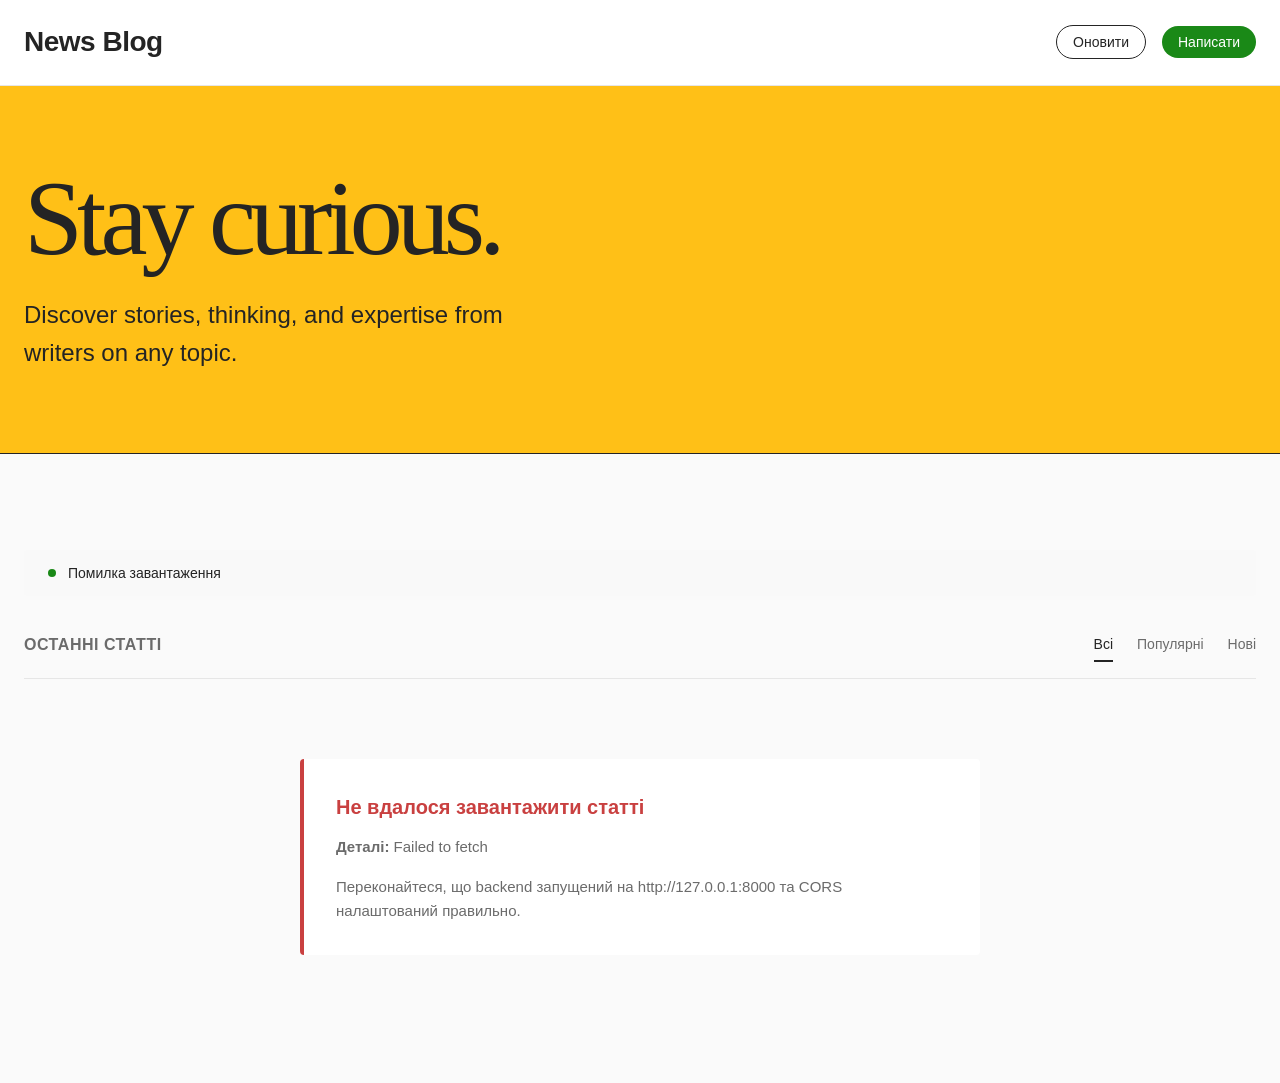
==== news_blog_api/front-end/article_detail.html @ 25e440f1 "add folders" ====
<!DOCTYPE html>
<html lang="uk">
<head>
    <meta charset="UTF-8">
    <meta name="viewport" content="width=device-width, initial-scale=1.0">
    <title>Деталі статті - News Blog</title>
    <style>
        * {
            margin: 0;
            padding: 0;
            box-sizing: border-box;
        }

        body {
            font-family: 'Segoe UI', Tahoma, Geneva, Verdana, sans-serif;
            background: linear-gradient(135deg, #667eea 0%, #764ba2 100%);
            min-height: 100vh;
            padding: 20px;
        }

        .container {
            max-width: 900px;
            margin: 0 auto;
        }

        .back-button {
            background: white;
            color: #667eea;
            border: none;
            padding: 12px 24px;
            border-radius: 8px;
            cursor: pointer;
            font-size: 1rem;
            margin-bottom: 1rem;
            display: inline-block;
            text-decoration: none;
            font-weight: 600;
            transition: all 0.3s;
        }

        .back-button:hover {
            background: #f8f9fa;
            transform: translateX(-5px);
        }

        .article-detail {
            background: white;
            border-radius: 15px;
            padding: 3rem;
            box-shadow: 0 10px 30px rgba(0,0,0,0.2);
            margin-bottom: 2rem;
        }

        .article-header {
            border-bottom: 3px solid #667eea;
            padding-bottom: 1.5rem;
            margin-bottom: 2rem;
        }

        .article-title {
            color: #333;
            font-size: 2.5rem;
            margin-bottom: 1rem;
            font-weight: 700;
        }

        .article-meta {
            display: flex;
            justify-content: space-between;
            align-items: center;
            color: #666;
            font-size: 0.95rem;
        }

        .article-author {
            font-weight: 600;
            color: #667eea;
            font-size: 1.1rem;
        }

        .article-stats {
            display: flex;
            gap: 1.5rem;
            align-items: center;
        }

        .stat {
            display: flex;
            align-items: center;
            gap: 0.5rem;
            font-size: 1.1rem;
        }

        .article-content {
            color: #333;
            line-height: 1.8;
            font-size: 1.1rem;
            margin: 2rem 0;
            white-space: pre-wrap;
        }

        .article-actions {
            display: flex;
            gap: 1rem;
            margin-top: 2rem;
            padding-top: 2rem;
            border-top: 2px solid #f0f0f0;
            flex-wrap: wrap;
        }

        button {
            background: #667eea;
            color: white;
            border: none;
            padding: 12px 24px;
            border-radius: 8px;
            cursor: pointer;
            font-size: 1rem;
            transition: all 0.3s;
            font-weight: 600;
        }

        button:hover:not(:disabled) {
            background: #5568d3;
            transform: translateY(-2px);
            box-shadow: 0 5px 15px rgba(102, 126, 234, 0.4);
        }

        button:disabled {
            background: #ccc;
            cursor: not-allowed;
            transform: none;
        }

        .like-button.liked {
            background: #dc3545;
        }

        .like-button.liked:hover {
            background: #c82333;
        }

        .delete-btn {
            background: #dc3545;
        }

        .delete-btn:hover {
            background: #c82333;
        }

        .comments-section {
            background: white;
            border-radius: 15px;
            padding: 2rem;
            box-shadow: 0 10px 30px rgba(0,0,0,0.2);
        }

        .comments-header {
            font-size: 1.8rem;
            color: #333;
            margin-bottom: 1.5rem;
            font-weight: 700;
        }

        .comment-form {
            background: #f8f9fa;
            padding: 1.5rem;
            border-radius: 10px;
            margin-bottom: 2rem;
        }

        .comment-form textarea {
            width: 100%;
            padding: 1rem;
            border: 2px solid #ddd;
            border-radius: 8px;
            font-family: inherit;
            font-size: 1rem;
            resize: vertical;
            min-height: 100px;
            margin-bottom: 1rem;
        }

        .comment-form textarea:focus {
            outline: none;
            border-color: #667eea;
        }

        .comment-item {
            background: #f8f9fa;
            padding: 1.5rem;
            border-radius: 10px;
            margin-bottom: 1rem;
            border-left: 4px solid #667eea;
        }

        .comment-author {
            font-weight: 600;
            color: #667eea;
            margin-bottom: 0.5rem;
        }

        .comment-content {
            color: #333;
            line-height: 1.6;
            margin-bottom: 0.5rem;
        }

        .comment-date {
            color: #999;
            font-size: 0.85rem;
        }

        .loading-spinner {
            text-align: center;
            padding: 3rem;
        }

        .spinner {
            border: 4px solid #f3f3f3;
            border-top: 4px solid #667eea;
            border-radius: 50%;
            width: 50px;
            height: 50px;
            animation: spin 1s linear infinite;
            margin: 0 auto;
        }

        @keyframes spin {
            0% { transform: rotate(0deg); }
            100% { transform: rotate(360deg); }
        }

        .error-message {
            background: #fee;
            border-left: 4px solid #dc3545;
            color: #c33;
            padding: 1.5rem;
            border-radius: 8px;
            margin: 2rem 0;
        }

        .empty-comments {
            text-align: center;
            padding: 2rem;
            color: #999;
            font-style: italic;
        }
    </style>
</head>
<body>
    <div class="container">
        <a href="index.html" class="back-button">← Назад до списку</a>

        <div id="articleContainer">
            <div class="loading-spinner">
                <div class="spinner"></div>
                <p style="margin-top: 1rem; color: white; font-size: 1.2rem;">Завантаження статті...</p>
            </div>
        </div>

        <div id="commentsContainer" style="display: none;">
            <div class="comments-section">
                <h2 class="comments-header">💬 Коментарі</h2>

                <div class="comment-form">
                    <textarea id="commentText" placeholder="Напишіть свій коментар..."></textarea>
                    <button id="addCommentBtn">Додати коментар</button>
                </div>

                <div id="commentsList">
                    <div class="loading-spinner">
                        <div class="spinner"></div>
                    </div>
                </div>
            </div>
        </div>
    </div>

    <script>
        const API_BASE_URL = 'http://127.0.0.1:8000/api/v1';
        const urlParams = new URLSearchParams(window.location.search);
        const articleId = urlParams.get('id');

        let currentArticle = null;
        let isLiked = false;

        if (!articleId) {
            alert('ID статті не вказано');
            window.location.href = 'index.html';
        }

        function formatDate(dateString) {
            const date = new Date(dateString);
            return date.toLocaleDateString('uk-UA', {
                year: 'numeric',
                month: 'long',
                day: 'numeric',
                hour: '2-digit',
                minute: '2-digit'
            });
        }

        function showError(container, error) {
            container.innerHTML = `
                <div class="error-message">
                    <h3> Помилка завантаження</h3>
                    <p><strong>Деталі:</strong> ${error.message}</p>
                    <button onclick="location.reload()">Спробувати ще раз</button>
                </div>
            `;
        }

        async function loadArticle() {
            const container = document.getElementById('articleContainer');

            try {
                const response = await fetch(`${API_BASE_URL}/articles/${articleId}/`);

                if (!response.ok) {
                    throw new Error(`Стаття не знайдена (HTTP ${response.status})`);
                }

                currentArticle = await response.json();
                isLiked = currentArticle.is_liked || false;

                container.innerHTML = `
                    <div class="article-detail">
                        <div class="article-header">
                            <h1 class="article-title">${currentArticle.title}</h1>
                            <div class="article-meta">
                                <div>
                                    <div class="article-author">👤 ${currentArticle.author.username}</div>
                                    <small>${formatDate(currentArticle.created_at)}</small>
                                </div>
                                <div class="article-stats">
                                    <span class="stat" title="Лайки">❤️ <span id="likesCount">${currentArticle.likes_count}</span></span>
                                    <span class="stat" title="Коментарі">💬 ${currentArticle.comments_count}</span>
                                </div>
                            </div>
                        </div>

                        <div class="article-content">${currentArticle.content}</div>

                        <div class="article-actions">
                            <button id="likeBtn" class="like-button ${isLiked ? 'liked' : ''}">
                                ${isLiked ? '💔 Прибрати лайк' : '❤️ Лайкнути'}
                            </button>
                            <button id="editBtn">✏ Редагувати</button>
                            <button id="deleteBtn" class="delete-btn">🗑 Видалити</button>
                        </div>
                    </div>
                `;

                document.getElementById('likeBtn').addEventListener('click', toggleLike);
                document.getElementById('editBtn').addEventListener('click', editArticle);
                document.getElementById('deleteBtn').addEventListener('click', deleteArticle);

                document.getElementById('commentsContainer').style.display = 'block';
                loadComments();

            } catch (error) {
                console.error('Error loading article:', error);
                showError(container, error);
            }
        }

        async function loadComments() {
            const commentsList = document.getElementById('commentsList');

            try {
                const response = await fetch(`${API_BASE_URL}/articles/${articleId}/comments/`);

                if (!response.ok) {
                    throw new Error('Не вдалось завантажити коментарі');
                }

                const result = await response.json();
                const comments = result.data || result;

                if (!comments || comments.length === 0) {
                    commentsList.innerHTML = '<div class="empty-comments">Коментарів поки немає. Будьте першим! 💭</div>';
                    return;
                }

                commentsList.innerHTML = comments.map(comment => `
                    <div class="comment-item">
                        <div class="comment-author">👤 ${comment.author.username}</div>
                        <div class="comment-content">${comment.content}</div>
                        <div class="comment-date">🕒 ${formatDate(comment.created_at)}</div>
                    </div>
                `).join('');

            } catch (error) {
                console.error('Error loading comments:', error);
                commentsList.innerHTML = '<div class="error-message">Помилка завантаження коментарів</div>';
            }
        }

        async function addComment() {
            const commentText = document.getElementById('commentText').value.trim();
            const btn = document.getElementById('addCommentBtn');

            if (!commentText) {
                alert(' Введіть текст коментаря');
                return;
            }

            try {
                btn.disabled = true;
                btn.textContent = 'Додаємо...';

                const response = await fetch(`${API_BASE_URL}/articles/${articleId}/comments/`, {
                    method: 'POST',
                    headers: {
                        'Content-Type': 'application/json',
                    },
                    body: JSON.stringify({
                        content: commentText,
                        author_id: 1
                    })
                });

                if (!response.ok) {
                    const errorData = await response.json();
                    throw new Error(JSON.stringify(errorData));
                }

                document.getElementById('commentText').value = '';
                alert(' Коментар додано!');
                loadComments();
                loadArticle();

            } catch (error) {
                console.error('Error adding comment:', error);
                alert(' Помилка додавання коментаря: ' + error.message);
            } finally {
                btn.disabled = false;
                btn.textContent = 'Додати коментар';
            }
        }

        async function toggleLike() {
            const btn = document.getElementById('likeBtn');
            const likesCount = document.getElementById('likesCount');

            try {
                btn.disabled = true;

                const method = isLiked ? 'DELETE' : 'POST';
                const response = await fetch(`${API_BASE_URL}/articles/${articleId}/like/`, {
                    method: method,
                    headers: {
                        'Content-Type': 'application/json',
                    },
                    body: JSON.stringify({ user_id: 1 })
                });

                if (!response.ok) {
                    const errorData = await response.json();
                    throw new Error(errorData.error || 'Помилка');
                }

                const result = await response.json();
                likesCount.textContent = result.likes_count;

                isLiked = !isLiked;
                btn.className = `like-button ${isLiked ? 'liked' : ''}`;
                btn.textContent = isLiked ? '💔 Прибрати лайк' : '❤️ Лайкнути';

            } catch (error) {
                console.error('Error toggling like:', error);
                alert(' ' + error.message);
            } finally {
                btn.disabled = false;
            }
        }

        function editArticle() {
            const newTitle = prompt(' Введіть новий заголовок:', currentArticle.title);
            if (!newTitle) return;

            const newContent = prompt(' Введіть новий контент:', currentArticle.content);
            if (!newContent) return;

            updateArticle(newTitle, newContent);
        }

        async function updateArticle(title, content) {
            try {
                const response = await fetch(`${API_BASE_URL}/articles/${articleId}/`, {
                    method: 'PUT',
                    headers: {
                        'Content-Type': 'application/json',
                    },
                    body: JSON.stringify({
                        title: title,
                        content: content,
                        author_id: currentArticle.author.id
                    })
                });

                if (!response.ok) {
                    throw new Error('Не вдалось оновити статтю');
                }

                alert(' Статтю оновлено');
                loadArticle();

            } catch (error) {
                console.error('Error updating article:', error);
                alert(' Помилка оновлення: ' + error.message);
            }
        }

        async function deleteArticle() {
            if (!confirm(' Ви впевнені, що хочете видалити цю статтю?\n\nЦю дію неможливо скасувати!')) {
                return;
            }

            try {
                const response = await fetch(`${API_BASE_URL}/articles/${articleId}/`, {
                    method: 'DELETE'
                });

                if (!response.ok) {
                    throw new Error('Не вдалось видалити статтю');
                }

                alert(' Статтю видалено!');
                window.location.href = 'index.html';

            } catch (error) {
                console.error('Error deleting article:', error);
                alert(' Помилка видалення: ' + error.message);
            }
        }

        document.getElementById('addCommentBtn').addEventListener('click', addComment);

        document.getElementById('commentText').addEventListener('keypress', function(e) {
            if (e.key === 'Enter' && e.ctrlKey) {
                addComment();
            }
        });

        window.addEventListener('DOMContentLoaded', loadArticle);
    </script>
</body>
</html>
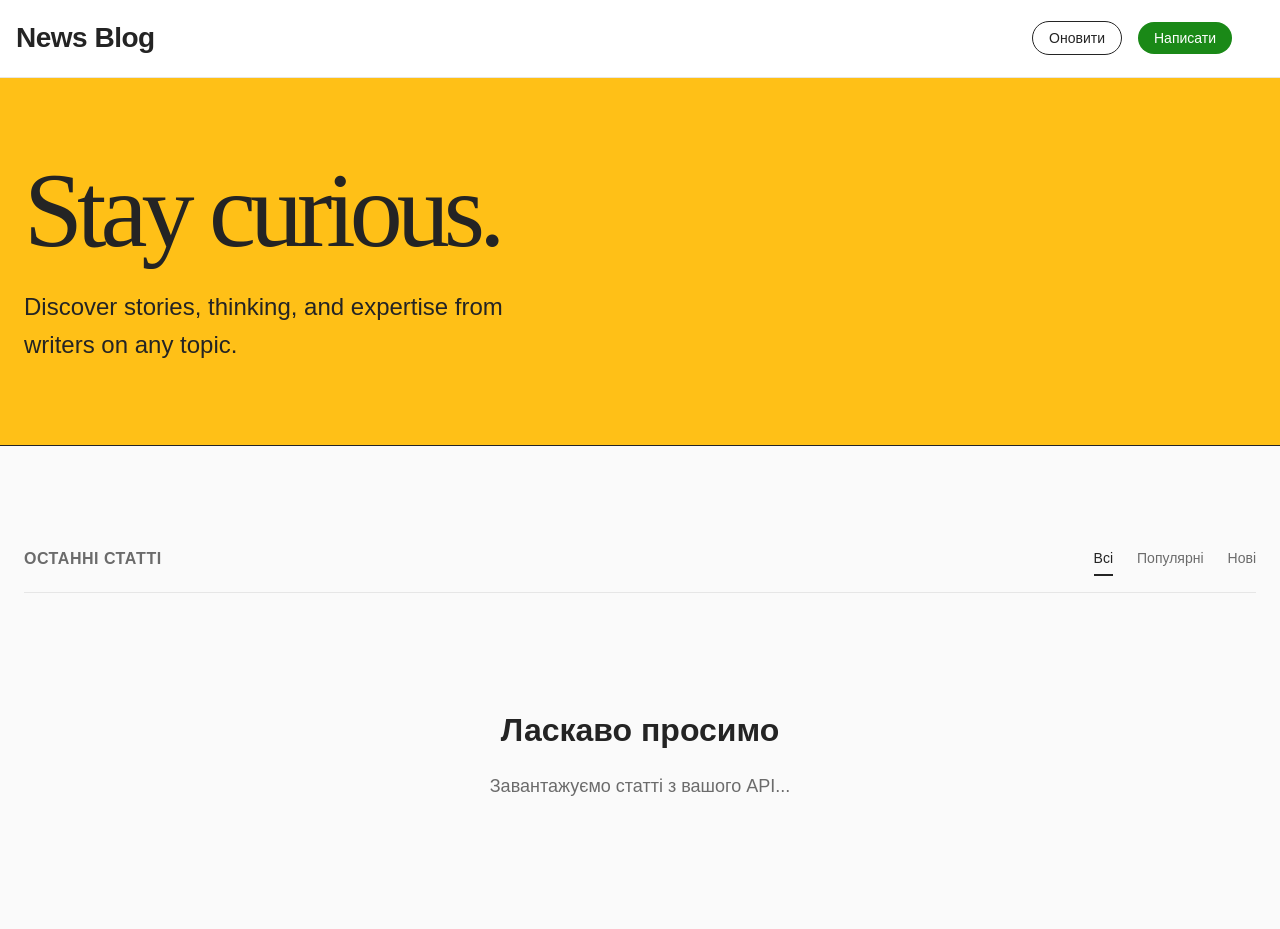
==== commit 34cd1be9: "Add front-end only" ====
--- a/news_blog_api/front-end/article_detail.html
+++ b/news_blog_api/front-end/article_detail.html
@@ -4,249 +4,7 @@
     <meta charset="UTF-8">
     <meta name="viewport" content="width=device-width, initial-scale=1.0">
     <title>Деталі статті - News Blog</title>
-    <style>
-        * {
-            margin: 0;
-            padding: 0;
-            box-sizing: border-box;
-        }
-
-        body {
-            font-family: 'Segoe UI', Tahoma, Geneva, Verdana, sans-serif;
-            background: linear-gradient(135deg, #667eea 0%, #764ba2 100%);
-            min-height: 100vh;
-            padding: 20px;
-        }
-
-        .container {
-            max-width: 900px;
-            margin: 0 auto;
-        }
-
-        .back-button {
-            background: white;
-            color: #667eea;
-            border: none;
-            padding: 12px 24px;
-            border-radius: 8px;
-            cursor: pointer;
-            font-size: 1rem;
-            margin-bottom: 1rem;
-            display: inline-block;
-            text-decoration: none;
-            font-weight: 600;
-            transition: all 0.3s;
-        }
-
-        .back-button:hover {
-            background: #f8f9fa;
-            transform: translateX(-5px);
-        }
-
-        .article-detail {
-            background: white;
-            border-radius: 15px;
-            padding: 3rem;
-            box-shadow: 0 10px 30px rgba(0,0,0,0.2);
-            margin-bottom: 2rem;
-        }
-
-        .article-header {
-            border-bottom: 3px solid #667eea;
-            padding-bottom: 1.5rem;
-            margin-bottom: 2rem;
-        }
-
-        .article-title {
-            color: #333;
-            font-size: 2.5rem;
-            margin-bottom: 1rem;
-            font-weight: 700;
-        }
-
-        .article-meta {
-            display: flex;
-            justify-content: space-between;
-            align-items: center;
-            color: #666;
-            font-size: 0.95rem;
-        }
-
-        .article-author {
-            font-weight: 600;
-            color: #667eea;
-            font-size: 1.1rem;
-        }
-
-        .article-stats {
-            display: flex;
-            gap: 1.5rem;
-            align-items: center;
-        }
-
-        .stat {
-            display: flex;
-            align-items: center;
-            gap: 0.5rem;
-            font-size: 1.1rem;
-        }
-
-        .article-content {
-            color: #333;
-            line-height: 1.8;
-            font-size: 1.1rem;
-            margin: 2rem 0;
-            white-space: pre-wrap;
-        }
-
-        .article-actions {
-            display: flex;
-            gap: 1rem;
-            margin-top: 2rem;
-            padding-top: 2rem;
-            border-top: 2px solid #f0f0f0;
-            flex-wrap: wrap;
-        }
-
-        button {
-            background: #667eea;
-            color: white;
-            border: none;
-            padding: 12px 24px;
-            border-radius: 8px;
-            cursor: pointer;
-            font-size: 1rem;
-            transition: all 0.3s;
-            font-weight: 600;
-        }
-
-        button:hover:not(:disabled) {
-            background: #5568d3;
-            transform: translateY(-2px);
-            box-shadow: 0 5px 15px rgba(102, 126, 234, 0.4);
-        }
-
-        button:disabled {
-            background: #ccc;
-            cursor: not-allowed;
-            transform: none;
-        }
-
-        .like-button.liked {
-            background: #dc3545;
-        }
-
-        .like-button.liked:hover {
-            background: #c82333;
-        }
-
-        .delete-btn {
-            background: #dc3545;
-        }
-
-        .delete-btn:hover {
-            background: #c82333;
-        }
-
-        .comments-section {
-            background: white;
-            border-radius: 15px;
-            padding: 2rem;
-            box-shadow: 0 10px 30px rgba(0,0,0,0.2);
-        }
-
-        .comments-header {
-            font-size: 1.8rem;
-            color: #333;
-            margin-bottom: 1.5rem;
-            font-weight: 700;
-        }
-
-        .comment-form {
-            background: #f8f9fa;
-            padding: 1.5rem;
-            border-radius: 10px;
-            margin-bottom: 2rem;
-        }
-
-        .comment-form textarea {
-            width: 100%;
-            padding: 1rem;
-            border: 2px solid #ddd;
-            border-radius: 8px;
-            font-family: inherit;
-            font-size: 1rem;
-            resize: vertical;
-            min-height: 100px;
-            margin-bottom: 1rem;
-        }
-
-        .comment-form textarea:focus {
-            outline: none;
-            border-color: #667eea;
-        }
-
-        .comment-item {
-            background: #f8f9fa;
-            padding: 1.5rem;
-            border-radius: 10px;
-            margin-bottom: 1rem;
-            border-left: 4px solid #667eea;
-        }
-
-        .comment-author {
-            font-weight: 600;
-            color: #667eea;
-            margin-bottom: 0.5rem;
-        }
-
-        .comment-content {
-            color: #333;
-            line-height: 1.6;
-            margin-bottom: 0.5rem;
-        }
-
-        .comment-date {
-            color: #999;
-            font-size: 0.85rem;
-        }
-
-        .loading-spinner {
-            text-align: center;
-            padding: 3rem;
-        }
-
-        .spinner {
-            border: 4px solid #f3f3f3;
-            border-top: 4px solid #667eea;
-            border-radius: 50%;
-            width: 50px;
-            height: 50px;
-            animation: spin 1s linear infinite;
-            margin: 0 auto;
-        }
-
-        @keyframes spin {
-            0% { transform: rotate(0deg); }
-            100% { transform: rotate(360deg); }
-        }
-
-        .error-message {
-            background: #fee;
-            border-left: 4px solid #dc3545;
-            color: #c33;
-            padding: 1.5rem;
-            border-radius: 8px;
-            margin: 2rem 0;
-        }
-
-        .empty-comments {
-            text-align: center;
-            padding: 2rem;
-            color: #999;
-            font-style: italic;
-        }
-    </style>
+    <link href="article_detail.css">
 </head>
 <body>
     <div class="container">
@@ -379,7 +137,7 @@
                 const comments = result.data || result;
 
                 if (!comments || comments.length === 0) {
-                    commentsList.innerHTML = '<div class="empty-comments">Коментарів поки немає. Будьте першим! 💭</div>';
+                    commentsList.innerHTML = '<div class="empty-comments">Коментарів поки немає.</div>';
                     return;
                 }
 
@@ -443,7 +201,13 @@
         async function toggleLike() {
             const btn = document.getElementById('likeBtn');
             const likesCount = document.getElementById('likesCount');
-
+            const token = localStorage.getItem('access_token');
+
+             if (!token) {
+                    alert('Спочатку увійдіть в систему!');
+                    window.location.href = 'login.html';
+                    return;
+                }
             try {
                 btn.disabled = true;
 
@@ -452,15 +216,15 @@
                     method: method,
                     headers: {
                         'Content-Type': 'application/json',
-                    },
-                    body: JSON.stringify({ user_id: 1 })
+                        'Authorization': `Bearer ${token}`
+                    }
                 });
 
                 if (!response.ok) {
                     const errorData = await response.json();
+                    console.log('Error response:', errorData);
                     throw new Error(errorData.error || 'Помилка');
                 }
-
                 const result = await response.json();
                 likesCount.textContent = result.likes_count;
 
@@ -518,9 +282,14 @@
                 return;
             }
 
+
             try {
                 const response = await fetch(`${API_BASE_URL}/articles/${articleId}/`, {
-                    method: 'DELETE'
+                    method: 'DELETE',
+                    headers: {
+            'Authorization': `Bearer ${localStorage.getItem('access_token')}`,
+            'Content-Type': 'application/json'
+          }
                 });
 
                 if (!response.ok) {
--- a/news_blog_api/front-end/article_detail.css
+++ b/news_blog_api/front-end/article_detail.css
@@ -0,0 +1,242 @@
+  * {
+            margin: 0;
+            padding: 0;
+            box-sizing: border-box;
+        }
+
+        body {
+            font-family: 'Segoe UI', Tahoma, Geneva, Verdana, sans-serif;
+            background: linear-gradient(135deg, #667eea 0%, #764ba2 100%);
+            min-height: 100vh;
+            padding: 20px;
+        }
+
+        .container {
+            max-width: 900px;
+            margin: 0 auto;
+        }
+
+        .back-button {
+            background: white;
+            color: #667eea;
+            border: none;
+            padding: 12px 24px;
+            border-radius: 8px;
+            cursor: pointer;
+            font-size: 1rem;
+            margin-bottom: 1rem;
+            display: inline-block;
+            text-decoration: none;
+            font-weight: 600;
+            transition: all 0.3s;
+        }
+
+        .back-button:hover {
+            background: #f8f9fa;
+            transform: translateX(-5px);
+        }
+
+        .article-detail {
+            background: white;
+            border-radius: 15px;
+            padding: 3rem;
+            box-shadow: 0 10px 30px rgba(0,0,0,0.2);
+            margin-bottom: 2rem;
+        }
+
+        .article-header {
+            border-bottom: 3px solid #667eea;
+            padding-bottom: 1.5rem;
+            margin-bottom: 2rem;
+        }
+
+        .article-title {
+            color: #333;
+            font-size: 2.5rem;
+            margin-bottom: 1rem;
+            font-weight: 700;
+        }
+
+        .article-meta {
+            display: flex;
+            justify-content: space-between;
+            align-items: center;
+            color: #666;
+            font-size: 0.95rem;
+        }
+
+        .article-author {
+            font-weight: 600;
+            color: #667eea;
+            font-size: 1.1rem;
+        }
+
+        .article-stats {
+            display: flex;
+            gap: 1.5rem;
+            align-items: center;
+        }
+
+        .stat {
+            display: flex;
+            align-items: center;
+            gap: 0.5rem;
+            font-size: 1.1rem;
+        }
+
+        .article-content {
+            color: #333;
+            line-height: 1.8;
+            font-size: 1.1rem;
+            margin: 2rem 0;
+            white-space: pre-wrap;
+        }
+
+        .article-actions {
+            display: flex;
+            gap: 1rem;
+            margin-top: 2rem;
+            padding-top: 2rem;
+            border-top: 2px solid #f0f0f0;
+            flex-wrap: wrap;
+        }
+
+        button {
+            background: #667eea;
+            color: white;
+            border: none;
+            padding: 12px 24px;
+            border-radius: 8px;
+            cursor: pointer;
+            font-size: 1rem;
+            transition: all 0.3s;
+            font-weight: 600;
+        }
+
+        button:hover:not(:disabled) {
+            background: #5568d3;
+            transform: translateY(-2px);
+            box-shadow: 0 5px 15px rgba(102, 126, 234, 0.4);
+        }
+
+        button:disabled {
+            background: #ccc;
+            cursor: not-allowed;
+            transform: none;
+        }
+
+        .like-button.liked {
+            background: #dc3545;
+        }
+
+        .like-button.liked:hover {
+            background: #c82333;
+        }
+
+        .delete-btn {
+            background: #dc3545;
+        }
+
+        .delete-btn:hover {
+            background: #c82333;
+        }
+
+        .comments-section {
+            background: white;
+            border-radius: 15px;
+            padding: 2rem;
+            box-shadow: 0 10px 30px rgba(0,0,0,0.2);
+        }
+
+        .comments-header {
+            font-size: 1.8rem;
+            color: #333;
+            margin-bottom: 1.5rem;
+            font-weight: 700;
+        }
+
+        .comment-form {
+            background: #f8f9fa;
+            padding: 1.5rem;
+            border-radius: 10px;
+            margin-bottom: 2rem;
+        }
+
+        .comment-form textarea {
+            width: 100%;
+            padding: 1rem;
+            border: 2px solid #ddd;
+            border-radius: 8px;
+            font-family: inherit;
+            font-size: 1rem;
+            resize: vertical;
+            min-height: 100px;
+            margin-bottom: 1rem;
+        }
+
+        .comment-form textarea:focus {
+            outline: none;
+            border-color: #667eea;
+        }
+
+        .comment-item {
+            background: #f8f9fa;
+            padding: 1.5rem;
+            border-radius: 10px;
+            margin-bottom: 1rem;
+            border-left: 4px solid #667eea;
+        }
+
+        .comment-author {
+            font-weight: 600;
+            color: #667eea;
+            margin-bottom: 0.5rem;
+        }
+
+        .comment-content {
+            color: #333;
+            line-height: 1.6;
+            margin-bottom: 0.5rem;
+            word-wrap: break-word;
+            overflow-wrap: break-word;
+        }
+        .comment-date {
+            color: #999;
+            font-size: 0.85rem;
+        }
+
+        .loading-spinner {
+            text-align: center;
+            padding: 3rem;
+        }
+
+        .spinner {
+            border: 4px solid #f3f3f3;
+            border-top: 4px solid #667eea;
+            border-radius: 50%;
+            width: 50px;
+            height: 50px;
+            animation: spin 1s linear infinite;
+            margin: 0 auto;
+        }
+
+        @keyframes spin {
+            0% { transform: rotate(0deg); }
+            100% { transform: rotate(360deg); }
+        }
+
+        .error-message {
+            background: #fee;
+            border-left: 4px solid #dc3545;
+            color: #c33;
+            padding: 1.5rem;
+            border-radius: 8px;
+            margin: 2rem 0;
+        }
+
+        .empty-comments {
+            text-align: center;
+            padding: 2rem;
+            color: #999;
+            font-style: italic;
+        }
